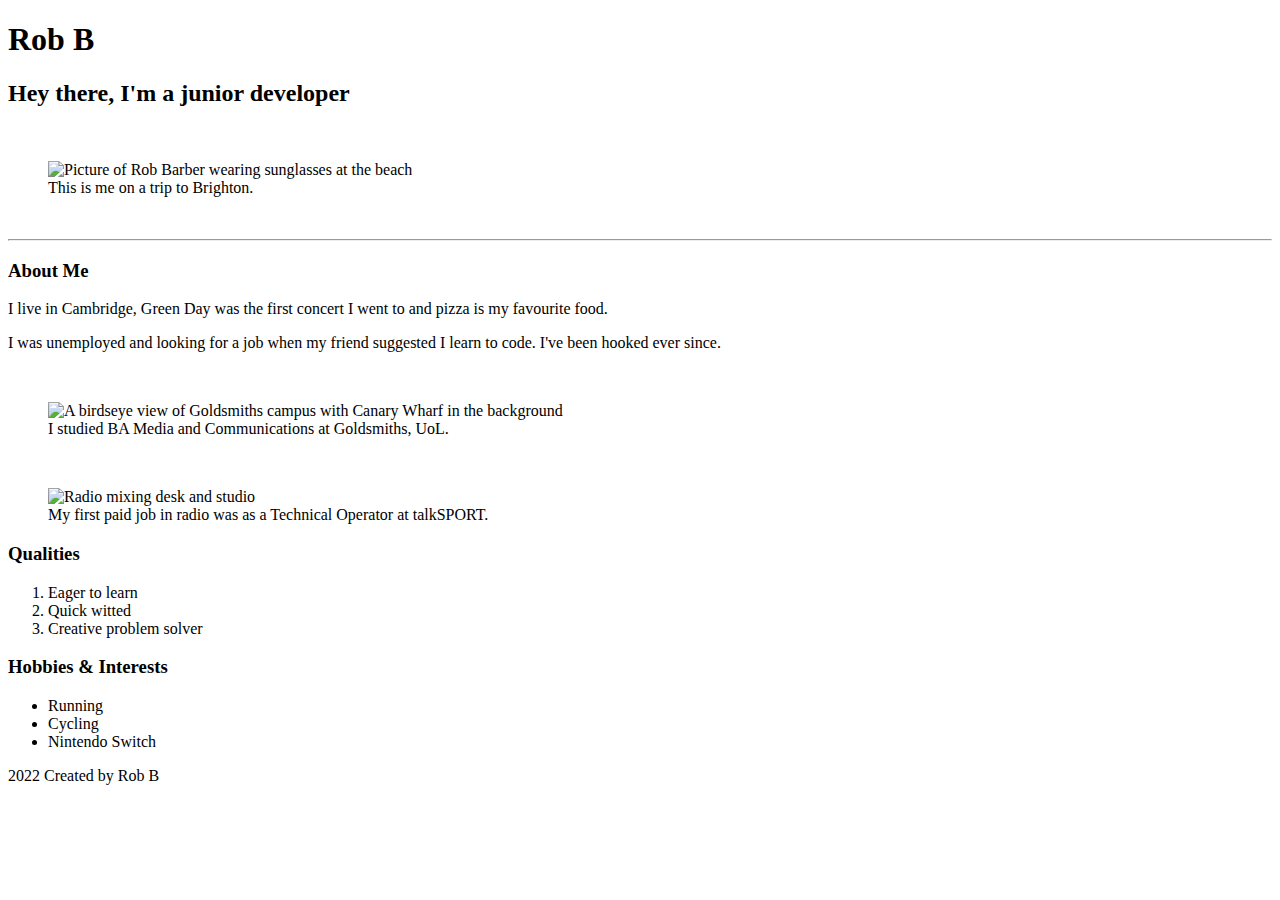
==== pages/index.html @ e1709abe "moved index.html file to pages directory" ====
<!DOCTYPE html>
<html lang="en">
<head>
    <meta charset="UTF-8">
    <meta http-equiv="X-UA-Compatible" content="IE=edge">
    <meta name="viewport" content="width=device-width, initial-scale=1.0">
    <title>Rob B</title>
</head>
<body>
    <header>
        <h1>Rob B</h1>
        <h2>Hey there, I'm a junior developer</h2>  
        <br>
        <figure>
            <img src="./images/Me.png" alt="Picture of Rob Barber wearing sunglasses at the beach">
            <br>
            <figcaption>
                This is me on a trip to Brighton.
            </figcaption>
        </figure>
    </header>
      
    <br>
    <hr>

    <main>
        <h3>About Me</h3>
        <p>I live in Cambridge, Green Day was the first concert I went to and pizza is my favourite food.</p>
        <p>I was unemployed and looking for a job when my friend suggested I learn to code. I've been hooked ever since.</p>
        <br>
        <figure>
            <img src="./images/Goldsmiths_UoL.png" alt="A birdseye view of Goldsmiths campus with Canary Wharf in the background">
            <figcaption>
                I studied BA Media and Communications at Goldsmiths, UoL.
            </figcaption>
        </figure>
        <figure>
            <img src="" alt="">
            <figcaption>

            </figcaption>
        </figure>
        <figure>
            <img src="./images/Technical_operating_desk.png" alt="Radio mixing desk and studio">
            <figcaption>
                My first paid job in radio was as a Technical Operator at talkSPORT.
            </figcaption>
        </figure>
    </main>

    <section>
        <h3>Qualities</h3>
        <ol>
            <li>Eager to learn</li>
            <li>Quick witted</li>
            <li>Creative problem solver</li>
        </ol>
    </section>

    <section>
        <h3>Hobbies & Interests</h3>
        <ul>
            <li>Running</li>
            <li>Cycling</li>
            <li>Nintendo Switch</li>
        </ul>
    </section>

    <footer>
        <p>2022 Created by Rob B</p>
    </footer>
    
</body>
</html>
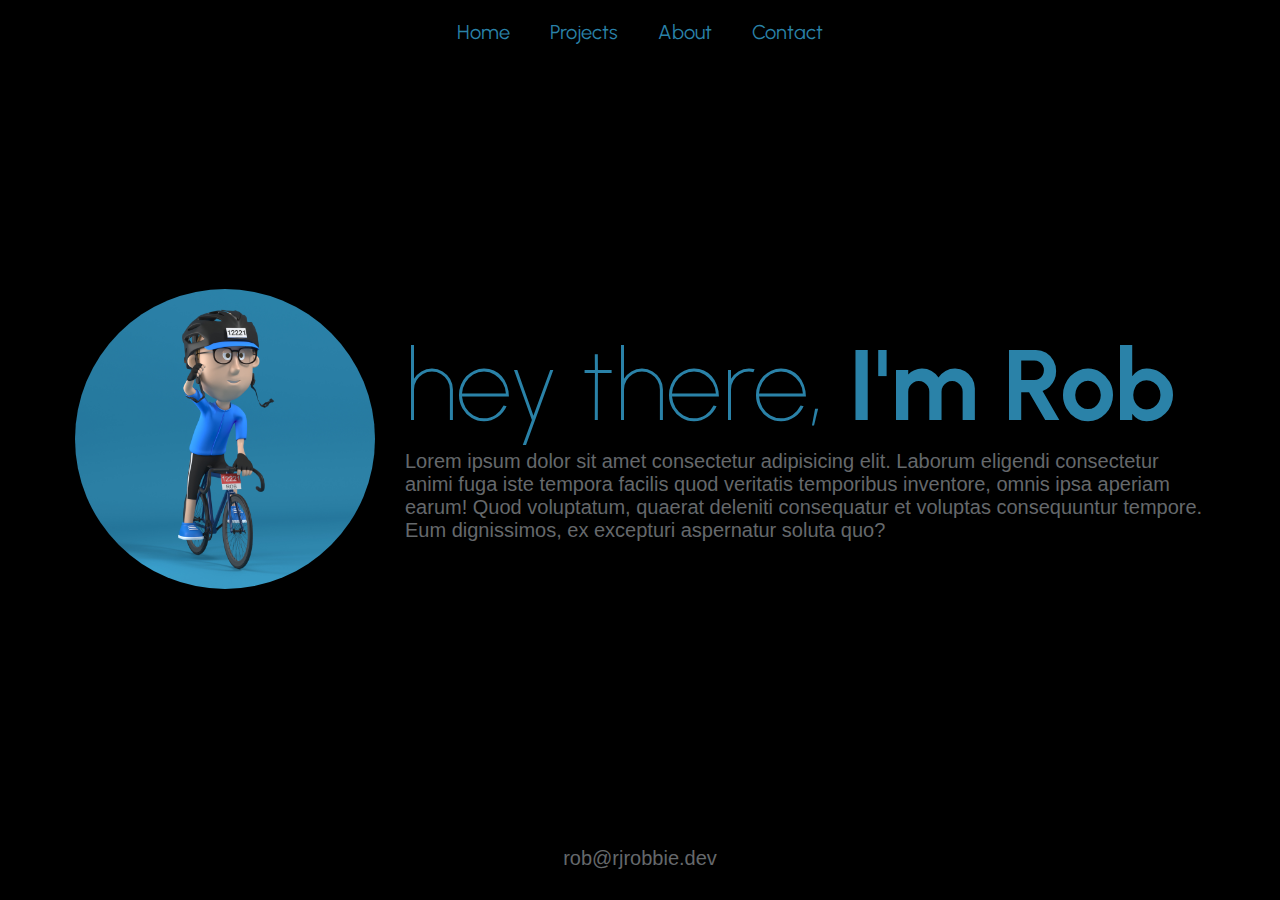
==== commit f88c4b29: "styled the homepage" ====
--- a/pages/index.html
+++ b/pages/index.html
@@ -4,71 +4,37 @@
     <meta charset="UTF-8">
     <meta http-equiv="X-UA-Compatible" content="IE=edge">
     <meta name="viewport" content="width=device-width, initial-scale=1.0">
+    <link rel="stylesheet" href="/pages/style.css">
     <title>Rob B</title>
 </head>
 <body>
     <header>
-        <h1>Rob B</h1>
-        <h2>Hey there, I'm a junior developer</h2>  
-        <br>
-        <figure>
-            <img src="./images/Me.png" alt="Picture of Rob Barber wearing sunglasses at the beach">
-            <br>
-            <figcaption>
-                This is me on a trip to Brighton.
-            </figcaption>
-        </figure>
+       <nav>
+            <a href="/pages/index.html">Home</a>
+            <a href="/pages/projects.html">Projects</a>
+            <a href="/pages/about.html">About</a>
+            <a href="/pages/contact.html">Contact</a>
+       </nav>
     </header>
-      
-    <br>
-    <hr>
 
     <main>
-        <h3>About Me</h3>
-        <p>I live in Cambridge, Green Day was the first concert I went to and pizza is my favourite food.</p>
-        <p>I was unemployed and looking for a job when my friend suggested I learn to code. I've been hooked ever since.</p>
-        <br>
-        <figure>
-            <img src="./images/Goldsmiths_UoL.png" alt="A birdseye view of Goldsmiths campus with Canary Wharf in the background">
-            <figcaption>
-                I studied BA Media and Communications at Goldsmiths, UoL.
-            </figcaption>
-        </figure>
-        <figure>
-            <img src="" alt="">
-            <figcaption>
-
-            </figcaption>
-        </figure>
-        <figure>
-            <img src="./images/Technical_operating_desk.png" alt="Radio mixing desk and studio">
-            <figcaption>
-                My first paid job in radio was as a Technical Operator at talkSPORT.
-            </figcaption>
-        </figure>
+        <div>
+            <img src="/images/cgime.jpg" alt="CGI version of Rob in a blue cycling jersey on a blue bike">
+        </div>
+        <div class="main-content">
+          <h1><span class="span">hey there, </span>I'm Rob</h1>
+          <p>Lorem ipsum dolor sit amet consectetur adipisicing elit. Laborum eligendi consectetur animi fuga iste tempora facilis quod veritatis temporibus inventore, omnis ipsa aperiam earum! Quod voluptatum, quaerat deleniti consequatur et voluptas consequuntur tempore. Eum dignissimos, ex excepturi aspernatur soluta quo?</p>
+        </div>
     </main>
 
-    <section>
-        <h3>Qualities</h3>
-        <ol>
-            <li>Eager to learn</li>
-            <li>Quick witted</li>
-            <li>Creative problem solver</li>
-        </ol>
-    </section>
+    <footer>
+        <p><a href="mailto:rob@rjrobbie.dev">rob@rjrobbie.dev</a></p>
+    </footer>
 
-    <section>
-        <h3>Hobbies & Interests</h3>
-        <ul>
-            <li>Running</li>
-            <li>Cycling</li>
-            <li>Nintendo Switch</li>
-        </ul>
-    </section>
+      
 
-    <footer>
-        <p>2022 Created by Rob B</p>
-    </footer>
+
+
     
 </body>
 </html>--- a/pages/style.css
+++ b/pages/style.css
@@ -0,0 +1,85 @@
+@import url("https://fonts.googleapis.com/css2?family=Urbanist:wght@100;400&display=swap");
+
+* {
+  box-sizing: border-box;
+  margin: 0;
+  padding: 0;
+  background: black;
+}
+
+body {
+   height: 100vh;
+   display: flex;
+   justify-content: space-between;
+   align-items: center;
+   flex-direction: column;
+   font-family: "Urbanist", sans-serif;
+}
+
+nav {
+   display: flex;
+   padding: 20px 10px;
+   margin: 0;
+}
+
+nav a {
+   font-size: 20px;
+   color: #2a82a8;
+   text-decoration: none;
+   border-radius: 50px;
+}
+
+nav a:nth-child(-n+3) {
+   margin-right: 40px;
+}
+
+
+h1 {
+  color: #2a82a8;
+  font-family: "Urbanist", sans-serif;
+  font-size: 100px;
+  padding: 0px;
+  margin: 0px;
+  margin-top: -15px;
+  margin-bottom: 5px;
+}
+
+.span {
+  font-family: "Urbanist", sans-serif;
+  font-weight: 100;
+}
+
+img {
+  border-radius: 50%;
+  height: 300px;
+  width: 300px;
+}
+
+p {
+  color: #CBD2D880;
+  font-family: "Ubanist", sans-serif;
+  font-size: 20px;
+  font-weight: 100;
+}
+
+footer {
+   margin: 10px;
+   padding: 20px;
+}
+
+footer a {
+   color: #CBD2D880;
+   text-decoration: none;
+   padding: 0;
+   margin: 0;
+}
+
+main {
+   display: flex;
+   align-items: center;
+}
+
+.main-content {
+   margin-left: 30px;
+   width: 800px;
+}
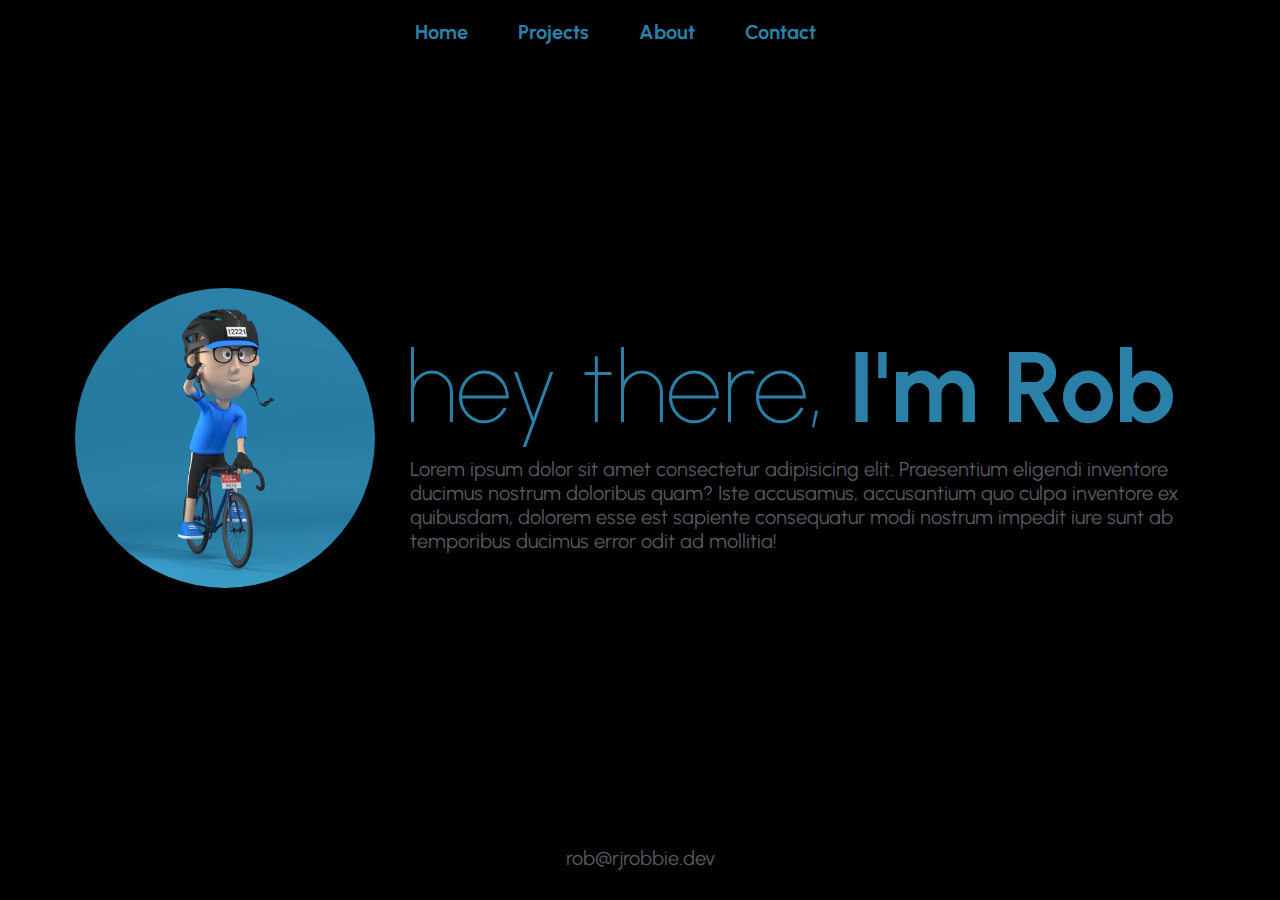
==== commit 6d109957: "re-added pages and stylesheet" ====
--- a/pages/index.html
+++ b/pages/index.html
@@ -3,37 +3,58 @@
 <head>
     <meta charset="UTF-8">
     <meta http-equiv="X-UA-Compatible" content="IE=edge">
+
+    <!-- Primary Meta Tags -->
+    <meta name="title" content="Dino's Barbers">
+    <meta name="description" content="Your premier destination for professional grooming in Cambridge">
+
+    <!-- Open Graph / Facebook -->
+    <meta property="og:type" content="website">
+    <meta property="og:url" content="https://cocky-keller-4f15a8.netlify.app">
+    <meta property="og:title" content="Dino's Barbers">
+    <meta property="og:description" content="Your premier destination for professional grooming in Cambridge">
+    <meta property="og:image" content="https://cocky-keller-4f15a8.netlify.app/Dino's%20Barber%20Link%20Preview.jpeg">
+
+    <!-- Twitter -->
+    <meta property="twitter:card" content="summary_large_image">
+    <meta property="twitter:url" content="https://cocky-keller-4f15a8.netlify.app">
+    <meta property="twitter:title" content="Dino's Barbers">
+    <meta property="twitter:description" content="Your premier destination for professional grooming in Cambridge">
+    <meta property="twitter:image" content="https://cocky-keller-4f15a8.netlify.app/Dino's%20Barber%20Link%20Preview.jpeg">
+
     <meta name="viewport" content="width=device-width, initial-scale=1.0">
+    <link rel="stylesheet" href="https://fonts.googleapis.com/icon?family=Material+Icons">
     <link rel="stylesheet" href="/pages/style.css">
-    <title>Rob B</title>
+    <link rel="icon"  type="image/png" href="/images/favicon.svg">
+    <meta name="theme-color" content="#333333">
+    <title>hey there, I'm Rob | Home</title>
 </head>
 <body>
     <header>
-       <nav>
+        <nav>
             <a href="/pages/index.html">Home</a>
             <a href="/pages/projects.html">Projects</a>
             <a href="/pages/about.html">About</a>
             <a href="/pages/contact.html">Contact</a>
-       </nav>
+        </nav>
     </header>
 
     <main>
-        <div>
-            <img src="/images/cgime.jpg" alt="CGI version of Rob in a blue cycling jersey on a blue bike">
-        </div>
-        <div class="main-content">
-          <h1><span class="span">hey there, </span>I'm Rob</h1>
-          <p>Lorem ipsum dolor sit amet consectetur adipisicing elit. Laborum eligendi consectetur animi fuga iste tempora facilis quod veritatis temporibus inventore, omnis ipsa aperiam earum! Quod voluptatum, quaerat deleniti consequatur et voluptas consequuntur tempore. Eum dignissimos, ex excepturi aspernatur soluta quo?</p>
+        <div class="main-container">
+            <div class="main-img">
+                <img src="/images/cgime.jpg" alt="">
+            </div>
+            <div class="main-content">
+                <h1><span>hey there,</span> I'm Rob</h1>
+                <p>Lorem ipsum dolor sit amet consectetur adipisicing elit. Praesentium eligendi inventore ducimus nostrum doloribus quam? Iste accusamus, accusantium quo culpa inventore ex quibusdam, dolorem esse est sapiente consequatur modi nostrum impedit iure sunt ab temporibus ducimus error odit ad mollitia!</p>
+            </div>
         </div>
     </main>
+    
 
     <footer>
-        <p><a href="mailto:rob@rjrobbie.dev">rob@rjrobbie.dev</a></p>
+        <a href="mailto:rob@rjrobbie.dev">rob@rjrobbie.dev</a>
     </footer>
-
-      
-
-
 
     
 </body>
--- a/pages/style.css
+++ b/pages/style.css
@@ -1,85 +1,98 @@
-@import url("https://fonts.googleapis.com/css2?family=Urbanist:wght@100;400&display=swap");
+@import url('https://fonts.googleapis.com/css2?family=Urbanist:wght@100;400&display=swap');
+
+:root {
+    --background-color: #000000;
+    --primary-color: #CBD2D870;
+    --secondary-color: #2B80A7;
+}
 
 * {
-  box-sizing: border-box;
-  margin: 0;
-  padding: 0;
-  background: black;
+    padding: 0;
+    margin: 0;
+    box-sizing: border-box;
 }
 
 body {
-   height: 100vh;
-   display: flex;
-   justify-content: space-between;
-   align-items: center;
-   flex-direction: column;
-   font-family: "Urbanist", sans-serif;
+    font-family: 'Urbanist', sans-serif;
+    background-color: var(--background-color);
+    display: flex;
+    flex-direction: column;
+    justify-content: space-between;
+    align-items: center;
+    height: 100vh;
+}
+
+h1 {
+    color: var(--secondary-color);
+}
+
+p {
+    color: var(--primary-color);
+}
+
+header {
+    padding: 20px;
 }
 
 nav {
-   display: flex;
-   padding: 20px 10px;
-   margin: 0;
+    display: flex;
+    justify-content: center;
+    align-items: center;
 }
 
 nav a {
-   font-size: 20px;
-   color: #2a82a8;
-   text-decoration: none;
-   border-radius: 50px;
+    color: var(--secondary-color);
+    font-size: 20px;
+    font-weight: bold;
+    text-decoration: none;
+    width: auto;
 }
 
-nav a:nth-child(-n+3) {
-   margin-right: 40px;
+nav a:nth-child(n-3) {
+    margin-right: 50px;
 }
 
-
-h1 {
-  color: #2a82a8;
-  font-family: "Urbanist", sans-serif;
-  font-size: 100px;
-  padding: 0px;
-  margin: 0px;
-  margin-top: -15px;
-  margin-bottom: 5px;
-}
-
-.span {
-  font-family: "Urbanist", sans-serif;
-  font-weight: 100;
+.main-container {
+    display: flex;
+    flex-direction: row;
+    align-items: center;
+    text-align: left;
 }
 
 img {
-  border-radius: 50%;
-  height: 300px;
-  width: 300px;
+    width: 300px;
+    height: 300px;
+    border-radius: 50%;
+}
+
+.main-content {
+    width: 800px;
+    margin-left: 30px;
+    text-align: left;
+}
+
+h1 {
+    font-size: 100px;
+    padding-bottom: 10px;
+    margin: 0;
+}
+
+span {
+    font-weight: 100;
 }
 
 p {
-  color: #CBD2D880;
-  font-family: "Ubanist", sans-serif;
-  font-size: 20px;
-  font-weight: 100;
+    font-size: 20px;
+    margin-left: 5px;
 }
 
 footer {
-   margin: 10px;
-   padding: 20px;
+    padding: 30px 0;
+    font-size: 20px;
 }
 
 footer a {
-   color: #CBD2D880;
-   text-decoration: none;
-   padding: 0;
-   margin: 0;
-}
-
-main {
-   display: flex;
-   align-items: center;
-}
-
-.main-content {
-   margin-left: 30px;
-   width: 800px;
-}
+    color: var(--primary-color);
+    text-decoration: none;
+    font-weight: 400;
+}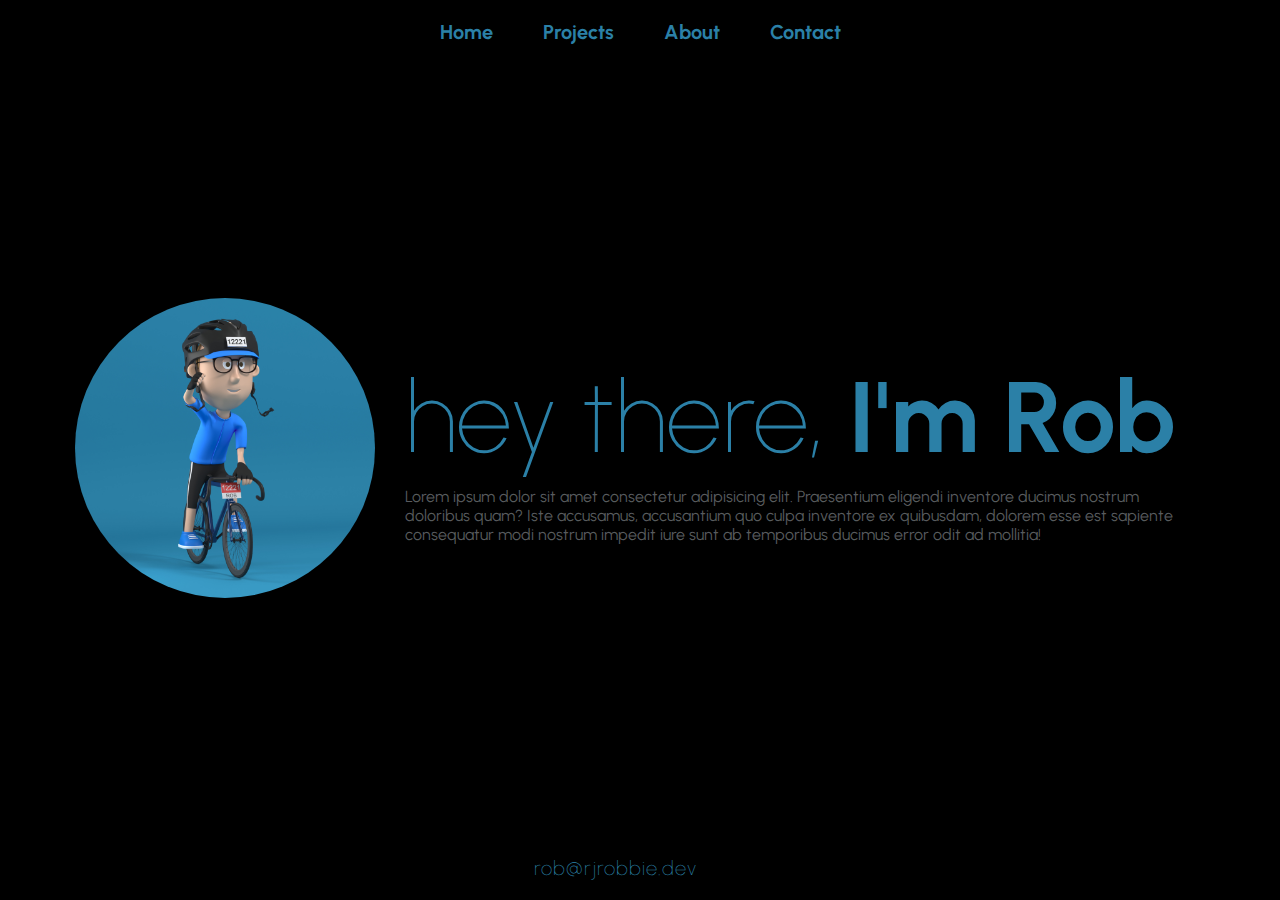
==== commit 7c02ad4f: "added new favicon" ====
--- a/pages/index.html
+++ b/pages/index.html
@@ -25,17 +25,17 @@
     <meta name="viewport" content="width=device-width, initial-scale=1.0">
     <link rel="stylesheet" href="https://fonts.googleapis.com/icon?family=Material+Icons">
     <link rel="stylesheet" href="/pages/style.css">
-    <link rel="icon"  type="image/png" href="/images/favicon.svg">
+    <link rel="icon"  type="image/png" href="/images/myfavicon.svg">
     <meta name="theme-color" content="#333333">
     <title>hey there, I'm Rob | Home</title>
 </head>
 <body>
     <header>
         <nav>
-            <a href="/pages/index.html">Home</a>
-            <a href="/pages/projects.html">Projects</a>
-            <a href="/pages/about.html">About</a>
-            <a href="/pages/contact.html">Contact</a>
+            <a class="nav-a" ref="/pages/index.html">Home</a>
+            <a class="nav-a" href="/pages/projects.html">Projects</a>
+            <a class="nav-a" href="/pages/about.html">About</a>
+            <a class="nav-a" href="/pages/contact.html">Contact</a>
         </nav>
     </header>
 
@@ -53,7 +53,10 @@
     
 
     <footer>
-        <a href="mailto:rob@rjrobbie.dev">rob@rjrobbie.dev</a>
+        <div class="footer-content">
+            <a href="mailto:rob@rjrobbie.dev">rob@rjrobbie.dev</a>
+        </div>
+    
     </footer>
 
     
--- a/pages/style.css
+++ b/pages/style.css
@@ -20,6 +20,8 @@
     justify-content: space-between;
     align-items: center;
     height: 100vh;
+    margin: 0;
+    padding: 0;
 }
 
 h1 {
@@ -30,14 +32,14 @@
     color: var(--primary-color);
 }
 
-header {
-    padding: 20px;
-}
+
 
 nav {
     display: flex;
+    padding: 20px;
     justify-content: center;
     align-items: center;
+    margin: 0 auto;
 }
 
 nav a {
@@ -48,13 +50,19 @@
     width: auto;
 }
 
-nav a:nth-child(n-3) {
+a:nth-child(-n+3) {
     margin-right: 50px;
+}
+
+main {
+    display: flex;
+    justify-content: center;
 }
 
 .main-container {
     display: flex;
     flex-direction: row;
+    flex-wrap: wrap;
     align-items: center;
     text-align: left;
 }
@@ -81,18 +89,18 @@
     font-weight: 100;
 }
 
-p {
-    font-size: 20px;
-    margin-left: 5px;
+footer {
+    padding: 20px;
 }
 
-footer {
-    padding: 30px 0;
+.footer-content > a {
+    color: var(--secondary-color);
+    text-decoration: none;
     font-size: 20px;
+    font-weight: 100;
+    letter-spacing: 1px;
 }
 
-footer a {
-    color: var(--primary-color);
-    text-decoration: none;
-    font-weight: 400;
+.footer-content > a:visited {
+    color: chartreuse;
 }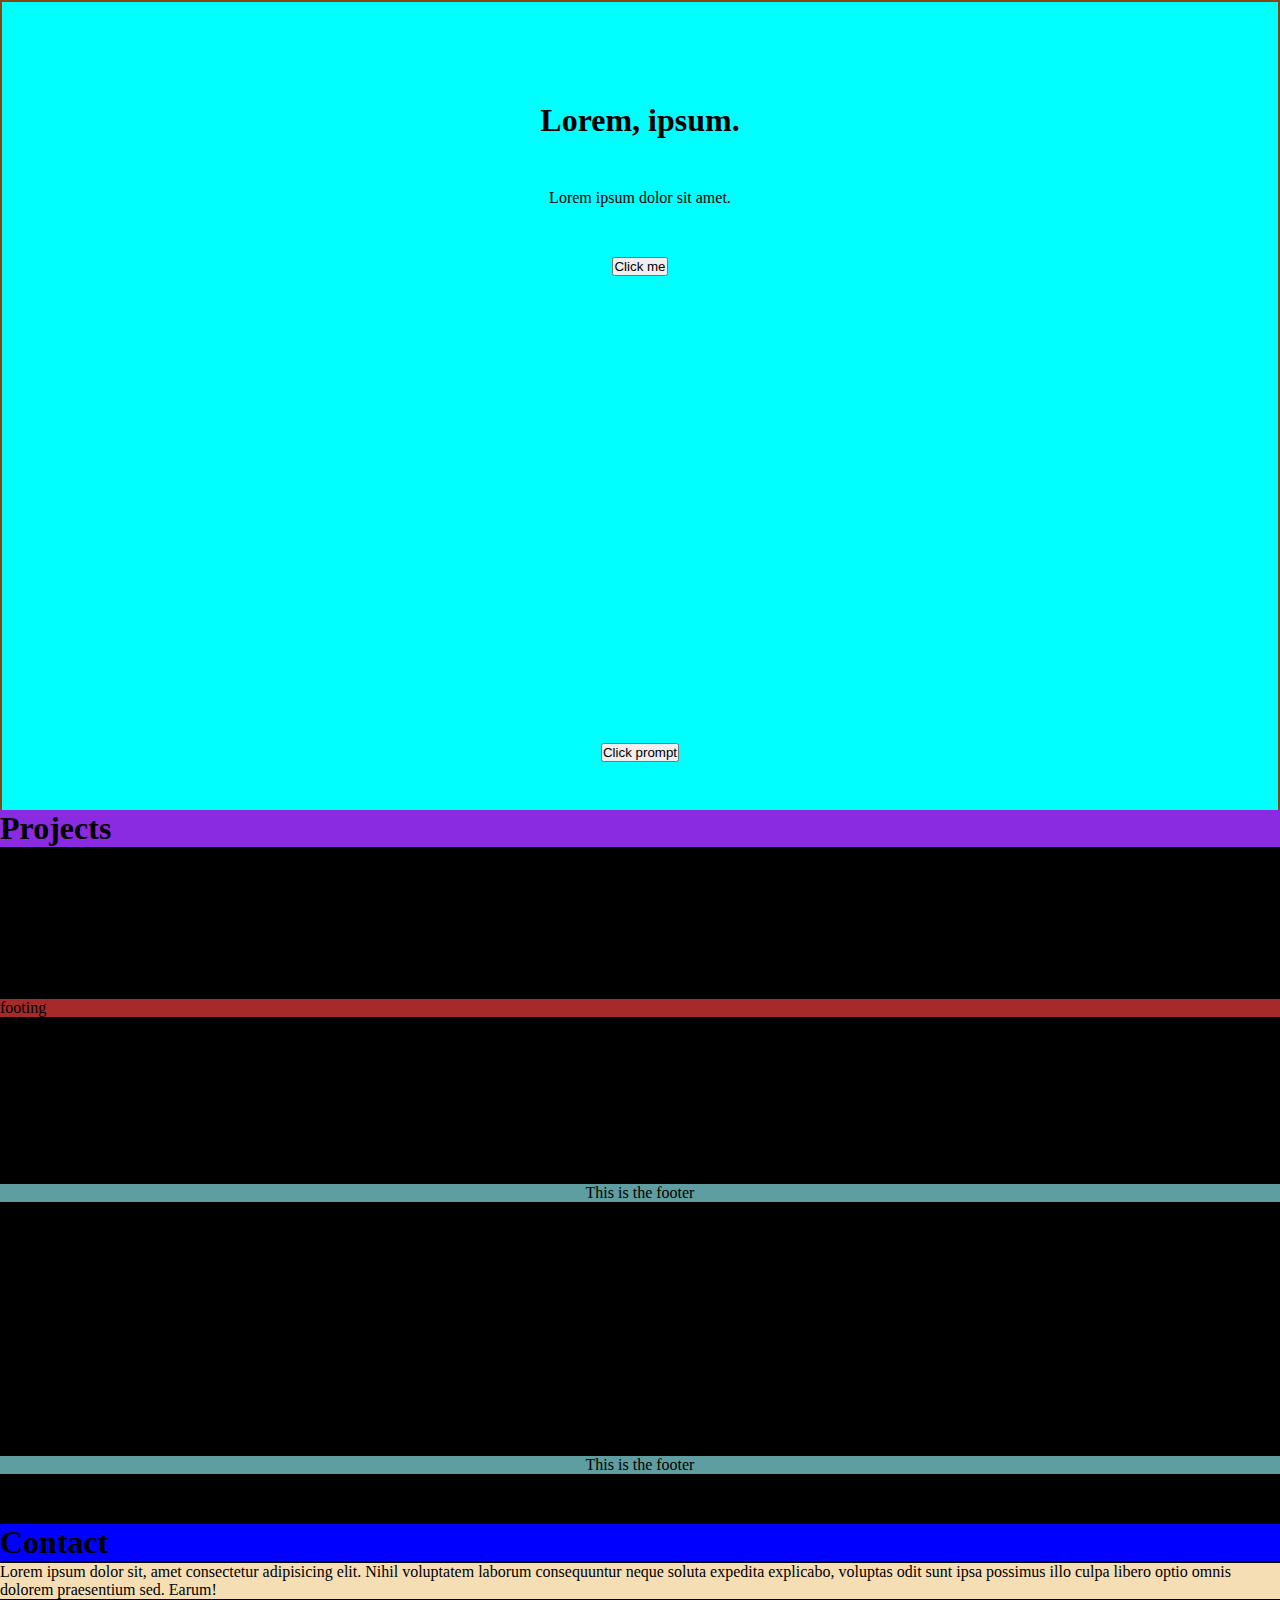
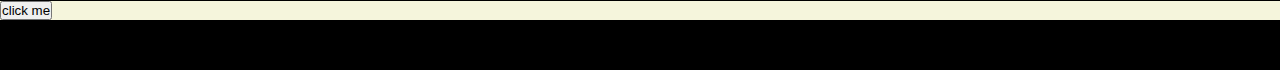
==== commit d4d3baa0: "added new sections to portfolio" ====
--- a/pages/index.html
+++ b/pages/index.html
@@ -3,62 +3,125 @@
 <head>
     <meta charset="UTF-8">
     <meta http-equiv="X-UA-Compatible" content="IE=edge">
-
-    <!-- Primary Meta Tags -->
-    <meta name="title" content="Dino's Barbers">
-    <meta name="description" content="Your premier destination for professional grooming in Cambridge">
-
-    <!-- Open Graph / Facebook -->
-    <meta property="og:type" content="website">
-    <meta property="og:url" content="https://cocky-keller-4f15a8.netlify.app">
-    <meta property="og:title" content="Dino's Barbers">
-    <meta property="og:description" content="Your premier destination for professional grooming in Cambridge">
-    <meta property="og:image" content="https://cocky-keller-4f15a8.netlify.app/Dino's%20Barber%20Link%20Preview.jpeg">
-
-    <!-- Twitter -->
-    <meta property="twitter:card" content="summary_large_image">
-    <meta property="twitter:url" content="https://cocky-keller-4f15a8.netlify.app">
-    <meta property="twitter:title" content="Dino's Barbers">
-    <meta property="twitter:description" content="Your premier destination for professional grooming in Cambridge">
-    <meta property="twitter:image" content="https://cocky-keller-4f15a8.netlify.app/Dino's%20Barber%20Link%20Preview.jpeg">
-
+    
     <meta name="viewport" content="width=device-width, initial-scale=1.0">
     <link rel="stylesheet" href="https://fonts.googleapis.com/icon?family=Material+Icons">
     <link rel="stylesheet" href="/pages/style.css">
     <link rel="icon"  type="image/png" href="/images/myfavicon.svg">
-    <meta name="theme-color" content="#333333">
-    <title>hey there, I'm Rob | Home</title>
+    <title>hey there, I'm Rob</title>
 </head>
 <body>
+
     <header>
-        <nav>
-            <a class="nav-a" ref="/pages/index.html">Home</a>
-            <a class="nav-a" href="/pages/projects.html">Projects</a>
-            <a class="nav-a" href="/pages/about.html">About</a>
-            <a class="nav-a" href="/pages/contact.html">Contact</a>
-        </nav>
+        <nav></nav>
     </header>
 
-    <main>
-        <div class="main-container">
-            <div class="main-img">
-                <img src="/images/cgime.jpg" alt="">
+    <section class="hero">
+        <div class="hero-container">
+            <div class="hero-primary">
+                <img src="" alt="">
+                <h1>Lorem, ipsum.</h1>
+                <p>Lorem ipsum dolor sit amet.</p>
+                <button>Click me</button>
             </div>
-            <div class="main-content">
-                <h1><span>hey there,</span> I'm Rob</h1>
-                <p>Lorem ipsum dolor sit amet consectetur adipisicing elit. Praesentium eligendi inventore ducimus nostrum doloribus quam? Iste accusamus, accusantium quo culpa inventore ex quibusdam, dolorem esse est sapiente consequatur modi nostrum impedit iure sunt ab temporibus ducimus error odit ad mollitia!</p>
+            <div class="hero-secondary">
+                <button>Click prompt</button>
             </div>
         </div>
+    </section>
+    
+    <main class="main">
+        <div class="project heading"><h1>Projects</h1></div>
+        <div class="project project1">
+            <img src="https://images.pexels.com/photos/1779487/pexels-photo-1779487.jpeg?auto=compress&cs=tinysrgb&w=1260&h=750&dpr=2" alt="">
+            <h1>Lorem, ipsum.</h1>
+            <p>Lorem ipsum dolor sit amet, consectetur adipisicing elit. Ipsum, accusamus.</p>
+        </div>
+        <div class="project project2">
+            <img src="https://images.pexels.com/photos/1779487/pexels-photo-1779487.jpeg?auto=compress&cs=tinysrgb&w=1260&h=750&dpr=2" alt="">
+            <h1>Lorem, ipsum.</h1>
+            <p>Lorem ipsum dolor sit amet, consectetur adipisicing elit. Ipsum, accusamus.</p>
+        </div>
+        <div class="project project3">
+            <img src="https://images.pexels.com/photos/1779487/pexels-photo-1779487.jpeg?auto=compress&cs=tinysrgb&w=1260&h=750&dpr=2" alt="">
+            <h1>Lorem, ipsum.</h1>
+            <p>Lorem ipsum dolor sit amet, consectetur adipisicing elit. Ipsum, accusamus.</p>
+        </div>
+        <div class="project project4">
+            <img src="https://images.pexels.com/photos/1779487/pexels-photo-1779487.jpeg?auto=compress&cs=tinysrgb&w=1260&h=750&dpr=2" alt="">
+            <h1>Lorem, ipsum.</h1>
+            <p>Lorem ipsum dolor sit amet, consectetur adipisicing elit. Ipsum, accusamus.</p>
+        </div>
+        <div class="project footing">footing</div>
     </main>
-    
 
-    <footer>
-        <div class="footer-content">
-            <a href="mailto:rob@rjrobbie.dev">rob@rjrobbie.dev</a>
+
+    <div class="parent">
+        <div class="child childA">Blog</div>
+        <div class="child childB">
+            <img src="https://images.pexels.com/photos/1779487/pexels-photo-1779487.jpeg?auto=compress&cs=tinysrgb&w=1260&h=750&dpr=2" alt="">
+            <h1>Lorem, ipsum.</h1>
+            <p>Lorem ipsum dolor sit amet, consectetur adipisicing elit. Ipsum, accusamus.</p>
         </div>
-    
-    </footer>
+        <div class="child childC">
+            <img src="https://images.pexels.com/photos/1779487/pexels-photo-1779487.jpeg?auto=compress&cs=tinysrgb&w=1260&h=750&dpr=2" alt="">
+            <h1>Lorem, ipsum.</h1>
+            <p>Lorem ipsum dolor sit amet, consectetur adipisicing elit. Ipsum, accusamus.</p>
+        </div>
+        <div class="child childF">This is the footer</div>
+     </div>
 
-    
+     <div class="parent2">
+        <div class="child childA">About me</div>
+        <div class="child childB">
+            <img src="https://images.pexels.com/photos/1779487/pexels-photo-1779487.jpeg?auto=compress&cs=tinysrgb&w=1260&h=750&dpr=2" alt="">
+            <h1>Lorem, ipsum.</h1>
+            <p>Lorem ipsum dolor sit amet, consectetur adipisicing elit. Ipsum, accusamus.</p>
+        </div>
+        <div class="child childC">
+            <img src="https://images.pexels.com/photos/1779487/pexels-photo-1779487.jpeg?auto=compress&cs=tinysrgb&w=1260&h=750&dpr=2" alt="">
+            <h1>Lorem, ipsum.</h1>
+            <p>Lorem ipsum dolor sit amet, consectetur adipisicing elit. Ipsum, accusamus.</p>
+        </div>
+        <div class="child childD">
+            <img src="https://images.pexels.com/photos/1779487/pexels-photo-1779487.jpeg?auto=compress&cs=tinysrgb&w=1260&h=750&dpr=2" alt="">
+            <h1>Lorem, ipsum.</h1>
+            <p>Lorem ipsum dolor sit amet, consectetur adipisicing elit. Ipsum, accusamus.</p>
+        </div>
+        <div class="child childE">
+            <img src="https://images.pexels.com/photos/1779487/pexels-photo-1779487.jpeg?auto=compress&cs=tinysrgb&w=1260&h=750&dpr=2" alt="">
+            <h1>Lorem, ipsum.</h1>
+            <p>Lorem ipsum dolor sit amet, consectetur adipisicing elit. Ipsum, accusamus.</p>
+        </div>
+        <div class="child childX">
+            <img src="https://images.pexels.com/photos/1779487/pexels-photo-1779487.jpeg?auto=compress&cs=tinysrgb&w=1260&h=750&dpr=2" alt="">
+            <h1>Lorem, ipsum.</h1>
+            <p>Lorem ipsum dolor sit amet, consectetur adipisicing elit. Ipsum, accusamus.</p>
+        </div>
+        <div class="child childG">
+            <img src="https://images.pexels.com/photos/1779487/pexels-photo-1779487.jpeg?auto=compress&cs=tinysrgb&w=1260&h=750&dpr=2" alt="">
+            <h1>Lorem, ipsum.</h1>
+            <p>Lorem ipsum dolor sit amet, consectetur adipisicing elit. Ipsum, accusamus.</p>
+        </div>
+        <div class="child childH">
+            <img src="https://images.pexels.com/photos/1779487/pexels-photo-1779487.jpeg?auto=compress&cs=tinysrgb&w=1260&h=750&dpr=2" alt="">
+            <h1>Lorem, ipsum.</h1>
+            <p>Lorem ipsum dolor sit amet, consectetur adipisicing elit. Ipsum, accusamus.</p>
+        </div>
+        <div class="child childI">
+            <img src="https://images.pexels.com/photos/1779487/pexels-photo-1779487.jpeg?auto=compress&cs=tinysrgb&w=1260&h=750&dpr=2" alt="">
+            <h1>Lorem, ipsum.</h1>
+            <p>Lorem ipsum dolor sit amet, consectetur adipisicing elit. Ipsum, accusamus.</p>
+        </div>
+        <div class="child childF">This is the footer</div>
+     </div>
+
+     <section class="contact">
+            <div class="contact-title"><h1>Contact</h1></div>
+            <div class="contact-content"><p>Lorem ipsum dolor sit, amet consectetur adipisicing elit. Nihil voluptatem laborum consequuntur neque soluta expedita explicabo, voluptas odit sunt ipsa possimus illo culpa libero optio omnis dolorem praesentium sed. Earum!</p></div>
+            <div class="contact-footer"><button>click me</button></div>
+    </section>
+  
+
 </body>
 </html>--- a/pages/style.css
+++ b/pages/style.css
@@ -1,106 +1,322 @@
-@import url('https://fonts.googleapis.com/css2?family=Urbanist:wght@100;400&display=swap');
-
-:root {
-    --background-color: #000000;
-    --primary-color: #CBD2D870;
-    --secondary-color: #2B80A7;
-}
+@import url('https://fonts.googleapis.com/css2?family=Bungee+Shade&family=Luckiest+Guy&family=Urbanist:wght@100;400&display=swap');
 
 * {
     padding: 0;
     margin: 0;
-    box-sizing: border-box;
 }
 
 body {
-    font-family: 'Urbanist', sans-serif;
-    background-color: var(--background-color);
+    background-color: black;
+}
+
+.hero {
+    height: 90vh;
+    background-color: aqua;
+}
+
+.hero-container {
+    display: flex;
+    height: inherit;
+    flex-direction: column;
+    align-items: center;
+    justify-content: space-between;
+    border: 2px saddlebrown solid;
+}
+
+.hero-primary {
     display: flex;
     flex-direction: column;
-    justify-content: space-between;
+    justify-content: space-evenly;
     align-items: center;
-    height: 100vh;
-    margin: 0;
-    padding: 0;
-}
-
-h1 {
-    color: var(--secondary-color);
-}
-
-p {
-    color: var(--primary-color);
-}
-
-
-
-nav {
-    display: flex;
-    padding: 20px;
-    justify-content: center;
-    align-items: center;
-    margin: 0 auto;
-}
-
-nav a {
-    color: var(--secondary-color);
-    font-size: 20px;
-    font-weight: bold;
-    text-decoration: none;
-    width: auto;
-}
-
-a:nth-child(-n+3) {
-    margin-right: 50px;
-}
-
-main {
-    display: flex;
-    justify-content: center;
-}
-
-.main-container {
-    display: flex;
-    flex-direction: row;
-    flex-wrap: wrap;
-    align-items: center;
-    text-align: left;
-}
-
-img {
-    width: 300px;
-    height: 300px;
-    border-radius: 50%;
-}
-
-.main-content {
-    width: 800px;
-    margin-left: 30px;
-    text-align: left;
-}
-
-h1 {
-    font-size: 100px;
-    padding-bottom: 10px;
-    margin: 0;
-}
-
-span {
-    font-weight: 100;
-}
-
-footer {
-    padding: 20px;
-}
-
-.footer-content > a {
-    color: var(--secondary-color);
-    text-decoration: none;
-    font-size: 20px;
-    font-weight: 100;
-    letter-spacing: 1px;
-}
-
-.footer-content > a:visited {
-    color: chartreuse;
+    height: 40%;
+}
+
+.hero-secondary {
+    padding: 50px 0;
+}
+
+.main {
+    display: grid;
+    gap: 2px;
+    grid-template-areas: 
+    "heading"
+    "project1"
+    "project2"
+    "project3"
+    "project4"
+    "footing"
+    ;
+    max-width: 1400px;
+    margin: auto;
+}
+
+.main img {
+    max-width: 100%;
+}
+
+.heading {
+    grid-area: heading;
+    background-color: blueviolet;
+    background-image: url("https://images.pexels.com/photos/8527207/pexels-photo-8527207.jpeg?auto=compress&cs=tinysrgb&w=1260&h=750&dpr=2");
+
+}
+
+.project1 {
+    grid-area: project1;
+    background-image: url("https://images.pexels.com/photos/7034524/pexels-photo-7034524.jpeg?auto=compress&cs=tinysrgb&w=1260&h=750&dpr=2");
+    background-position: center;
+    background-size: cover;
+    background-repeat: no-repeat;
+}
+.project2 {
+    grid-area: project2;
+    background-image: url("https://images.pexels.com/photos/7034524/pexels-photo-7034524.jpeg?auto=compress&cs=tinysrgb&w=1260&h=750&dpr=2");
+    background-position: center;
+    background-size: cover;
+    background-repeat: no-repeat;
+}
+.project3 {
+    grid-area: project3;
+    background-image: url("https://images.pexels.com/photos/7034524/pexels-photo-7034524.jpeg?auto=compress&cs=tinysrgb&w=1260&h=750&dpr=2");
+    background-position: center;
+    background-size: cover;
+    background-repeat: no-repeat;
+}
+.project4 {
+    grid-area: project4;
+    background-image: url("https://images.pexels.com/photos/7034524/pexels-photo-7034524.jpeg?auto=compress&cs=tinysrgb&w=1260&h=750&dpr=2");
+    background-position: center;
+    background-size: cover;
+    background-repeat: no-repeat;
+}
+
+.footing {
+    grid-area: footing;
+    background-color: brown;
+    background-image: url("https://images.pexels.com/photos/8527207/pexels-photo-8527207.jpeg?auto=compress&cs=tinysrgb&w=1260&h=750&dpr=2");
+
+}
+
+
+.parent {
+    padding-top: 50px;
+    display: grid;
+    gap: 2px;
+    grid-template-areas: 
+    "header"
+    "p1"
+    "p2"
+    "p3"
+    "p4"
+    "footer"
+    ;
+    max-width: 1400px;
+    margin: auto;
+}
+
+.parent2 {
+    padding-top: 50px;
+    display: grid;
+    grid-template-areas: 
+    "header header"
+    "p1 p2"
+    "p3 p4"
+    "p5 p6"
+    "p7 p8"
+    "footer footer"
+    ;
+    max-width: 1400px;
+    margin: auto;
+}
+
+.parent img,
+.parent2 img {
+    max-width: 100%;
+    overflow: hidden;
+}
+
+.childA {
+    grid-area: header;
+    background-image: url("https://images.pexels.com/photos/8527215/pexels-photo-8527215.jpeg?auto=compress&cs=tinysrgb&w=1260&h=750&dpr=2");
+    background-position: center;
+    background-size: cover;
+    background-repeat: no-repeat;
+    font-size: 50px;
+}
+
+.childB {
+    grid-area: p1;
+    background-image: url("https://images.pexels.com/photos/9582084/pexels-photo-9582084.jpeg?auto=compress&cs=tinysrgb&w=1260&h=750&dpr=2");
+    background-position: center;
+    background-size: cover;
+    background-repeat: no-repeat;
+    display: grid;
+    place-items: center;
+}
+
+.childC {
+    grid-area: p2;
+    background-image: url("https://images.pexels.com/photos/7034524/pexels-photo-7034524.jpeg?auto=compress&cs=tinysrgb&w=1260&h=750&dpr=2");
+    background-position: center;
+    background-size: cover;
+    background-repeat: no-repeat;
+    display: grid;
+    place-items: center;
+}
+
+.childD {
+    grid-area: p3;
+    background-image: url("https://images.pexels.com/photos/9582084/pexels-photo-9582084.jpeg?auto=compress&cs=tinysrgb&w=1260&h=750&dpr=2");
+    background-position: center;
+    background-size: cover;
+    background-repeat: no-repeat;
+    display: grid;
+    place-items: center;
+}
+
+.childE {
+    grid-area: p4;
+    background-image: url("https://images.pexels.com/photos/7034524/pexels-photo-7034524.jpeg?auto=compress&cs=tinysrgb&w=1260&h=750&dpr=2");
+    background-position: center;
+    background-size: cover;
+    background-repeat: no-repeat;
+    display: grid;
+    place-items: center;
+}
+
+.childF {
+    grid-area: footer;
+    background-image: url("https://images.pexels.com/photos/8527207/pexels-photo-8527207.jpeg?auto=compress&cs=tinysrgb&w=1260&h=750&dpr=2");
+    background-position: center;
+    background-size: cover;
+    background-repeat: no-repeat;
+    background-color: cadetblue;
+    display: grid;
+    place-items: center;
+}
+
+
+
+
+
+
+
+
+
+.childX {
+    grid-area: p5;
+    background-image: url("https://images.pexels.com/photos/9582084/pexels-photo-9582084.jpeg?auto=compress&cs=tinysrgb&w=1260&h=750&dpr=2");
+    background-position: center;
+    background-size: cover;
+    background-repeat: no-repeat;
+    display: grid;
+    place-items: center;
+}
+
+.childG {
+    grid-area: p6;
+    background-image: url("https://images.pexels.com/photos/7034524/pexels-photo-7034524.jpeg?auto=compress&cs=tinysrgb&w=1260&h=750&dpr=2");
+    background-position: center;
+    background-size: cover;
+    background-repeat: no-repeat;
+    display: grid;
+    place-items: center;
+}
+
+.childH {
+    grid-area: p7;
+    background-image: url("https://images.pexels.com/photos/9582084/pexels-photo-9582084.jpeg?auto=compress&cs=tinysrgb&w=1260&h=750&dpr=2");
+    background-position: center;
+    background-size: cover;
+    background-repeat: no-repeat;
+    display: grid;
+    place-items: center;
+}
+
+.childI {
+    grid-area: p8;
+    background-image: url("https://images.pexels.com/photos/7034524/pexels-photo-7034524.jpeg?auto=compress&cs=tinysrgb&w=1260&h=750&dpr=2");
+    background-position: center;
+    background-size: cover;
+    background-repeat: no-repeat;
+    display: grid;
+    place-items: center;
+}
+
+.contact {
+    padding: 50px 0;
+    display: grid;
+    gap: 2px;
+    grid-template-areas: 
+    "title"
+    "contents"
+    "foot"
+    ;
+    max-width: 1400px;
+    margin: auto;
+}
+
+.contact-title {
+    grid-area: title;
+    background-color: blue;
+}
+
+.contact-content {
+    grid-area: contents;
+    background-color: wheat;
+}
+
+.contact-footer {
+    grid-area: foot;
+    background-color: beige;
+}
+
+
+
+
+
+@media screen and (min-width: 768px) {
+   
+    .main {
+        grid-template-areas: 
+        "heading heading heading heading"
+        "project1 project1 project2 project2"
+        "project3 project3 project4 project4"
+        "footing footing footing footing"
+        ;
+        }
+   
+    .parent {
+    grid-template-areas: 
+    "header header header header"
+    "p1 p1 p2 p2"
+    "p1 p1 p2 p2"
+    "footer footer footer footer"
+    ;
+    }
+
+    .parent2 {
+        grid-template-areas: 
+        "header header header header"
+        "p1 p2 p3 p4"
+        "p5 p6 p7 p8"
+        "footer footer footer footer"
+        ;
+        }
+
+    .contact {
+        padding-top: 50px;
+        display: grid;
+        gap: 2px;
+        grid-template-areas: 
+        "title title title title"
+        "contents contents contents contents"
+        "foot foot foot foot"
+        ;
+        max-width: 1400px;
+        margin: auto;
+    }
+
+
+
 }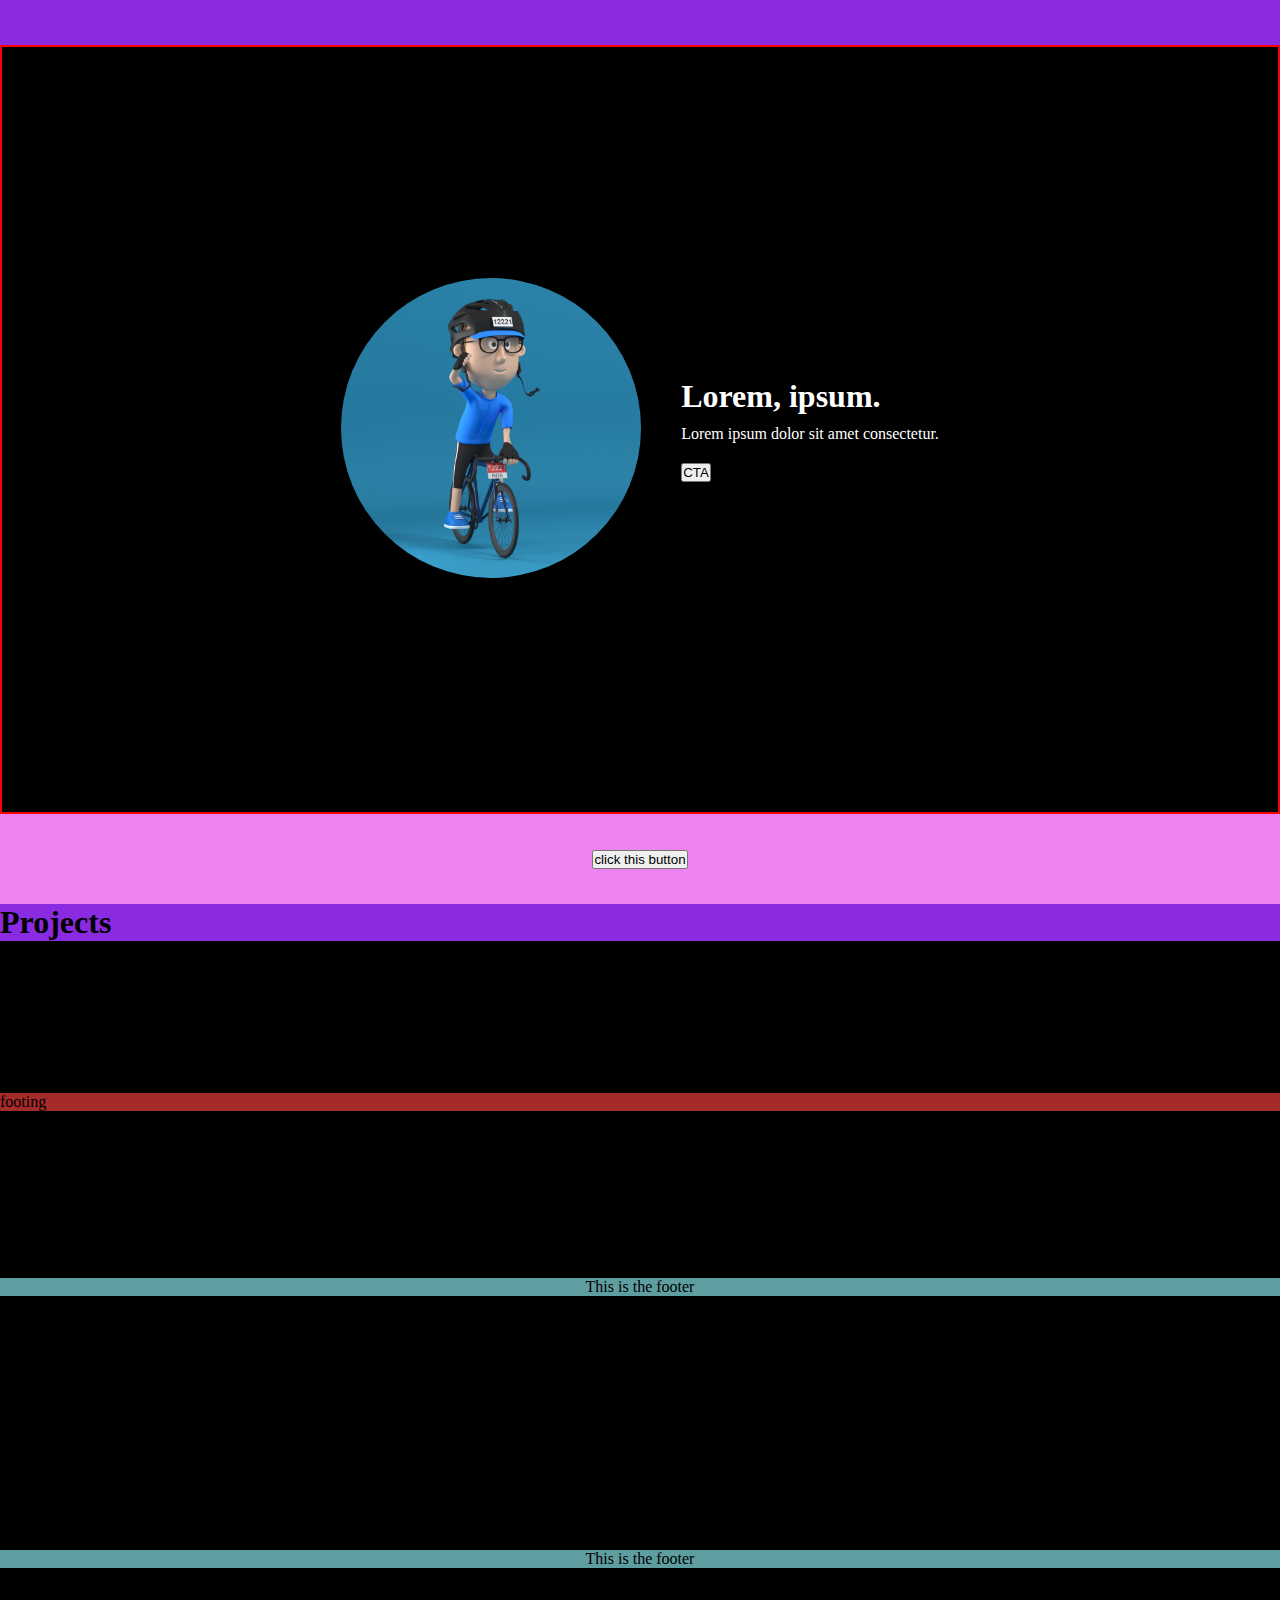
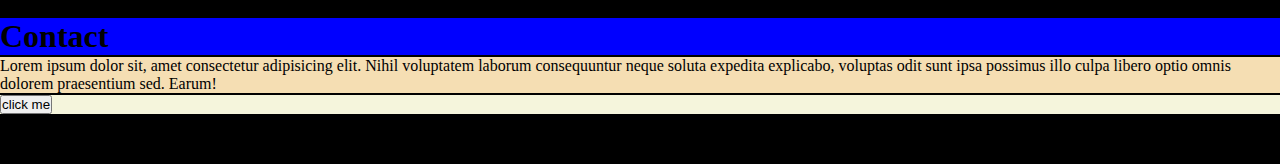
==== commit 241d1001: "added flexbox to hero section" ====
--- a/pages/index.html
+++ b/pages/index.html
@@ -12,21 +12,23 @@
 </head>
 <body>
 
-    <header>
+    <header class="header">
         <nav></nav>
     </header>
 
     <section class="hero">
-        <div class="hero-container">
-            <div class="hero-primary">
-                <img src="" alt="">
+        <div class="hero-content">
+            <div class="hero-img">
+                <img src="/images/cgime.jpg" alt="">
+            </div>
+            <div class="hero-text">
                 <h1>Lorem, ipsum.</h1>
-                <p>Lorem ipsum dolor sit amet.</p>
-                <button>Click me</button>
+                <p>Lorem ipsum dolor sit amet consectetur.</p>
+                <button>CTA</button>
             </div>
-            <div class="hero-secondary">
-                <button>Click prompt</button>
-            </div>
+        </div>
+        <div class="hero-prompt">
+            <button>click this button</button>
         </div>
     </section>
     
--- a/pages/style.css
+++ b/pages/style.css
@@ -9,31 +9,39 @@
     background-color: black;
 }
 
-.hero {
-    height: 90vh;
-    background-color: aqua;
-}
-
-.hero-container {
-    display: flex;
-    height: inherit;
-    flex-direction: column;
-    align-items: center;
-    justify-content: space-between;
-    border: 2px saddlebrown solid;
-}
-
-.hero-primary {
+header {
+    height: 5vh;
+    background-color: blueviolet;
+}
+
+.hero-content {
+    height: 85vh;
+    color: white;
+    border: 2px solid red;
     display: flex;
     flex-direction: column;
-    justify-content: space-evenly;
-    align-items: center;
-    height: 40%;
-}
-
-.hero-secondary {
-    padding: 50px 0;
-}
+    justify-content: center;
+    text-align: center;
+}
+
+.hero-content * {
+    margin: 10px;
+}
+
+.hero-prompt {
+    height: 10vh;
+    background-color: violet;
+    display: grid;
+    place-items: center;
+}
+
+.hero img {
+    width: 300px;
+    border-radius: 50%;
+}
+
+
+
 
 .main {
     display: grid;
@@ -195,14 +203,6 @@
     place-items: center;
 }
 
-
-
-
-
-
-
-
-
 .childX {
     grid-area: p5;
     background-image: url("https://images.pexels.com/photos/9582084/pexels-photo-9582084.jpeg?auto=compress&cs=tinysrgb&w=1260&h=750&dpr=2");
@@ -276,7 +276,13 @@
 
 
 @media screen and (min-width: 768px) {
-   
+
+    .hero-content {
+        flex-direction: row;
+        align-items: center;
+        text-align: left;
+    }
+
     .main {
         grid-template-areas: 
         "heading heading heading heading"
@@ -317,6 +323,8 @@
         margin: auto;
     }
 
+    
+
 
 
 }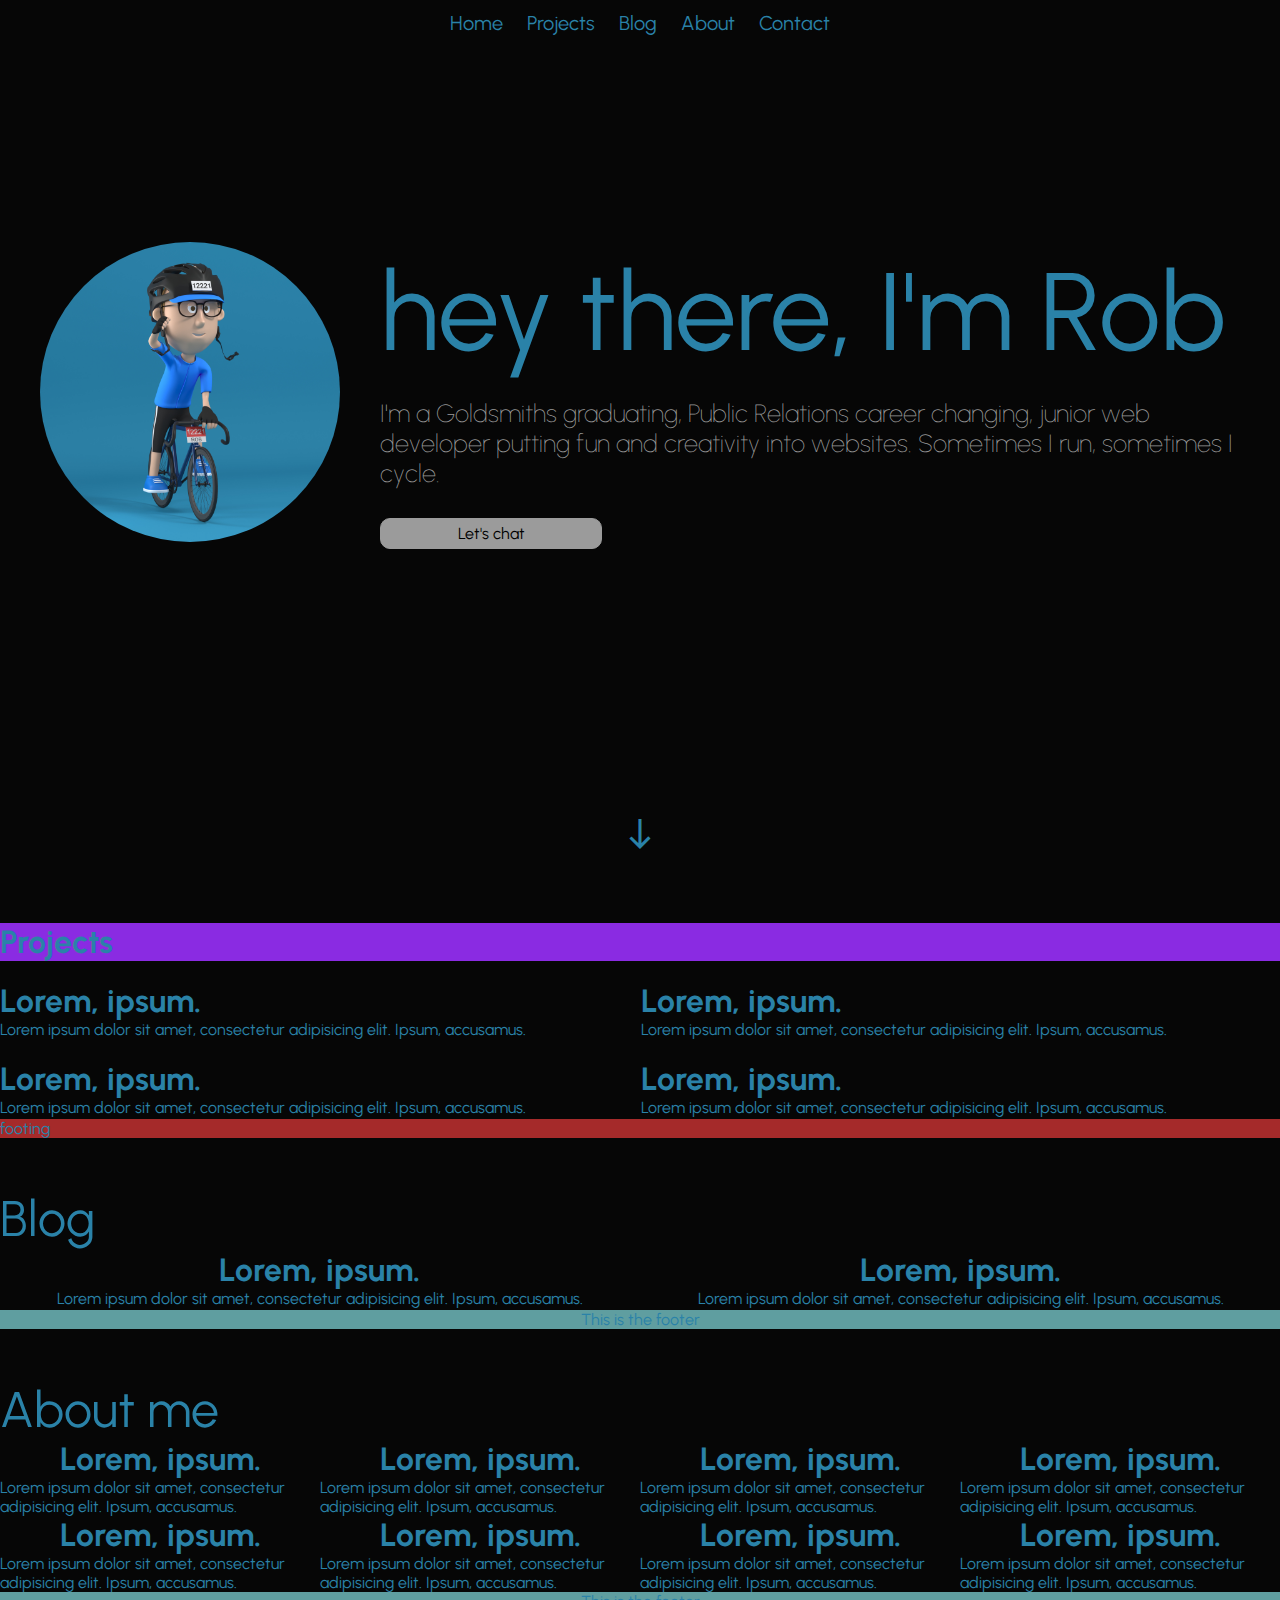
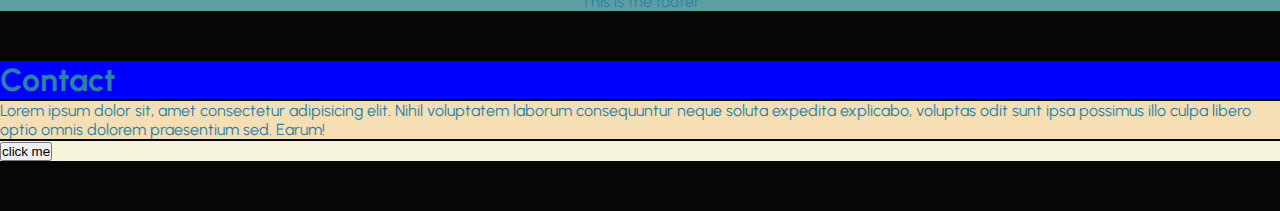
==== commit 6b1a35de: "Add styling to Hero section" ====
--- a/pages/index.html
+++ b/pages/index.html
@@ -8,12 +8,21 @@
     <link rel="stylesheet" href="https://fonts.googleapis.com/icon?family=Material+Icons">
     <link rel="stylesheet" href="/pages/style.css">
     <link rel="icon"  type="image/png" href="/images/myfavicon.svg">
+    <link rel="stylesheet" href="https://fonts.googleapis.com/css2?family=Material+Symbols+Outlined:opsz,wght,FILL,GRAD@48,400,0,0" />
     <title>hey there, I'm Rob</title>
 </head>
 <body>
 
     <header class="header">
-        <nav></nav>
+        <nav class="nav-container">
+            <div class="secondary-nav">
+                <a href="#">Home</a>
+                <a href="#projects">Projects</a>
+                <a href="#blog">Blog</a>
+                <a href="#about">About</a>
+                <a href="#contact">Contact</a>
+            </div>
+        </nav>
     </header>
 
     <section class="hero">
@@ -22,17 +31,17 @@
                 <img src="/images/cgime.jpg" alt="">
             </div>
             <div class="hero-text">
-                <h1>Lorem, ipsum.</h1>
-                <p>Lorem ipsum dolor sit amet consectetur.</p>
-                <button>CTA</button>
+                <h1>hey there, I'm Rob</h1>
+                <p>I'm a Goldsmiths graduating, Public Relations career changing, junior web developer putting fun and creativity into websites. Sometimes I run, sometimes I cycle.</p>
+                <a href="#contact">Let's chat</a>
             </div>
         </div>
         <div class="hero-prompt">
-            <button>click this button</button>
+            <a href="#projects"><span class="material-symbols-outlined">south</span></a>
         </div>
     </section>
     
-    <main class="main">
+    <main class="main" id="projects">
         <div class="project heading"><h1>Projects</h1></div>
         <div class="project project1">
             <img src="https://images.pexels.com/photos/1779487/pexels-photo-1779487.jpeg?auto=compress&cs=tinysrgb&w=1260&h=750&dpr=2" alt="">
@@ -58,7 +67,7 @@
     </main>
 
 
-    <div class="parent">
+    <div class="parent" id="blog">
         <div class="child childA">Blog</div>
         <div class="child childB">
             <img src="https://images.pexels.com/photos/1779487/pexels-photo-1779487.jpeg?auto=compress&cs=tinysrgb&w=1260&h=750&dpr=2" alt="">
@@ -73,7 +82,7 @@
         <div class="child childF">This is the footer</div>
      </div>
 
-     <div class="parent2">
+     <div class="parent2" id="about">
         <div class="child childA">About me</div>
         <div class="child childB">
             <img src="https://images.pexels.com/photos/1779487/pexels-photo-1779487.jpeg?auto=compress&cs=tinysrgb&w=1260&h=750&dpr=2" alt="">
@@ -118,7 +127,7 @@
         <div class="child childF">This is the footer</div>
      </div>
 
-     <section class="contact">
+     <section class="contact" id="contact">
             <div class="contact-title"><h1>Contact</h1></div>
             <div class="contact-content"><p>Lorem ipsum dolor sit, amet consectetur adipisicing elit. Nihil voluptatem laborum consequuntur neque soluta expedita explicabo, voluptas odit sunt ipsa possimus illo culpa libero optio omnis dolorem praesentium sed. Earum!</p></div>
             <div class="contact-footer"><button>click me</button></div>
--- a/pages/style.css
+++ b/pages/style.css
@@ -3,45 +3,166 @@
 * {
     padding: 0;
     margin: 0;
+    scroll-margin-top: 100px;
+}
+
+:root {
+    --primary-color: #2a82a8;
+    --secondary-color: #9b9b9b;
+    --tertiary-color: #060606;
+}
+
+html {
+    scroll-behavior: smooth;
 }
 
 body {
-    background-color: black;
+    color: var(--primary-color);
+    background-color: var(--tertiary-color);
+    font-family: 'Urbanist', sans-serif;
+}
+
+.nav-container {
+    display: flex;
+    align-items: center;
+    justify-content: space-between;
+    height: inherit;
+    margin: auto;
+    max-width: 1400px;
+    margin: 10px 20px;
+}
+
+.secondary-nav {
+    display: none;
+    
+}
+
+.secondary-nav a {
+    text-decoration: none;
+    color: var(--primary-color);
+    font-size: 20px;
+}
+
+.secondary-nav a:hover {
+    animation: navLinkHover 1s linear;
+}
+
+@keyframes navLinkHover {
+    0% {
+      opacity: 0;
+    }
+    50% {
+        opacity: .5;
+    }
+    100% {
+        opacity: 1;
+    }
+  }
+
+
+
+.secondary-nav a:nth-child(-n+4) {
+    margin-right: 20px;
 }
 
 header {
     height: 5vh;
-    background-color: blueviolet;
+    display: none;
+    position: sticky;
 }
 
 .hero-content {
     height: 85vh;
-    color: white;
-    border: 2px solid red;
+    max-width: 1400px;
+   
+}
+
+.hero-content h1 {
+    font-weight: 100;
+    font-size: 100px;
+    color: var(--primary-color);
+}
+
+.hero-content p {
+    font-size: 25px;
+    font-weight: 100;
+    color: var(--secondary-color);
+}
+
+.hero-content span {
+    font-weight: 400;
+}
+
+.hero-content * {
+    margin: 10px;
+}
+
+.hero-text {
     display: flex;
     flex-direction: column;
-    justify-content: center;
+}
+
+.hero-text h1 {
+    font-weight: 400;
+
+}
+
+.hero-text a {
+    text-decoration: none;
     text-align: center;
-}
-
-.hero-content * {
-    margin: 10px;
+    padding: 5px 10px;
+    width: 200px;
+    border-radius: 10px;
+    border: var(--secondary-color) 1px solid;
+    color: black;
+    background-color: var(--secondary-color);
+    margin-top: 20px;
+}
+
+.hero-text a:hover {
+    text-decoration: none;
+    text-align: center;
+    padding: 5px 10px;
+    width: 200px;
+    border: var(--primary-color) 1px solid;
+    background-color: var(--primary-color);
+}
+
+.hero img {
+    display: none;
 }
 
 .hero-prompt {
     height: 10vh;
-    background-color: violet;
-    display: grid;
-    place-items: center;
-}
-
-.hero img {
-    width: 300px;
-    border-radius: 50%;
-}
-
-
-
+    display: grid;
+    place-items: center;
+    margin-bottom: 50px;
+}
+
+.material-symbols-outlined {
+    animation: scrollPrompt 1.8s infinite;
+    position: relative;
+    transform: scale(1.5);
+    padding-top: 10px;
+    color: var(--primary-color);
+}
+
+.material-symbols-outlined  span {
+  font-size: 100;
+}
+
+
+@keyframes scrollPrompt {
+  0% {
+    top: 0;
+  }
+  50% {
+    top: 20px;
+  }
+  100% {
+    top: 0;
+  }
+}
 
 .main {
     display: grid;
@@ -272,15 +393,79 @@
 }
 
 
-
-
-
 @media screen and (min-width: 768px) {
+
+    header {
+        display: block;
+        position: fixed;
+        margin: auto;
+        width: 100%;
+        background-color: #060606;
+        z-index: 10;
+    } 
+
+    .nav-container {
+        margin: auto;
+    }
+
+    .secondary-nav {
+        display: block;
+        margin: auto;
+    }
+
+    .hero-content {
+        height: 87vh;
+        max-width: 1400px;
+        margin: auto;
+        display: flex;
+        flex-direction: column;
+        align-items: center;
+        justify-content: center;
+        text-align: center;
+    }
+
+    .hero-content a {
+        margin: auto;
+        margin-top: 20px;
+    }
+
+    .hero img {
+        display: block;
+        width: 250px;
+        border-radius: 50%;
+    }
+
+    .hero-content h1 {
+        font-size: 80px;
+    }
+}
+
+
+
+@media screen and (min-width: 1280px) {
+
+    .hero img {
+        display: block;
+        width: 300px;
+        border-radius: 50%;
+    }
 
     .hero-content {
         flex-direction: row;
         align-items: center;
+        justify-content: center;
+        padding: 0px 20px;
         text-align: left;
+    }
+
+    .hero-content h1 {
+        font-size: 110px;
+    }
+
+    .hero-text a {
+        margin: 0;
+        margin-top: 20px;
+        margin-left: 10px;
     }
 
     .main {
